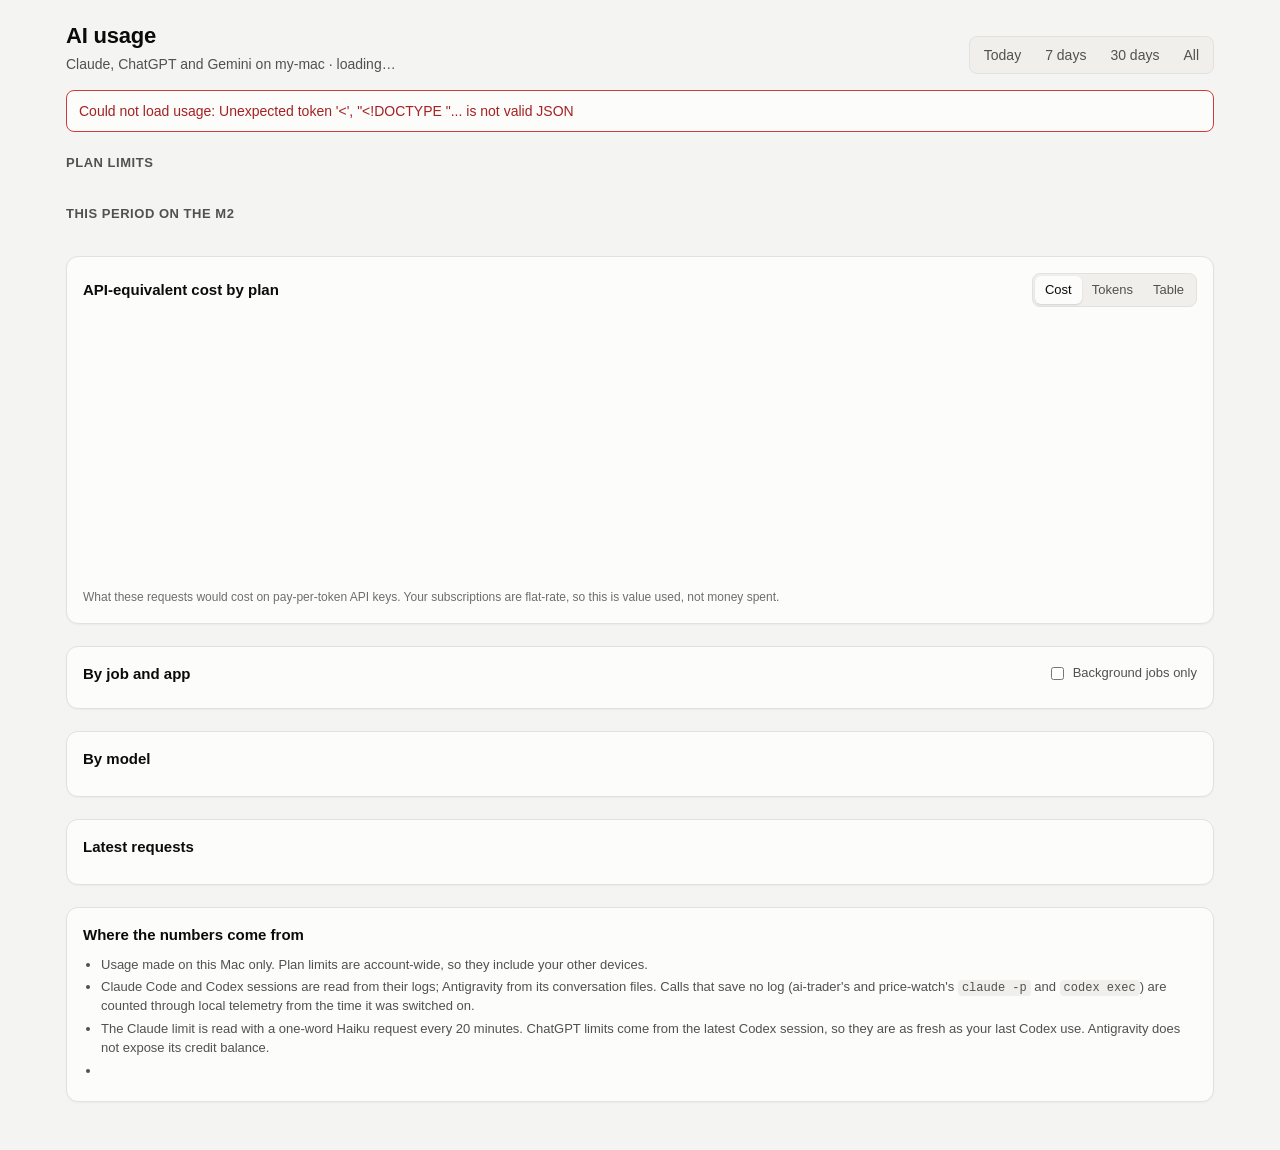
==== static/index.html @ 98f93e1a "AI usage dashboard: Claude, Codex and Antigravity usage, plan limits and job attribution" ====
<!doctype html>
<html lang="en">
<head>
<meta charset="utf-8">
<meta name="viewport" content="width=device-width, initial-scale=1">
<title>AI Usage</title>
<link rel="icon" href="icon.svg" type="image/svg+xml">
<link rel="stylesheet" href="style.css">
</head>
<body>
<div class="viz-root">
  <header class="top">
    <div class="title">
      <h1>AI usage</h1>
      <p class="sub">Claude, ChatGPT and Gemini on <span id="host">my-mac</span> · <span id="updated">loading…</span></p>
    </div>
    <div class="controls" role="group" aria-label="Time range">
      <button type="button" data-range="today">Today</button>
      <button type="button" data-range="7d">7 days</button>
      <button type="button" data-range="30d">30 days</button>
      <button type="button" data-range="all">All</button>
    </div>
  </header>

  <div id="error" class="banner" hidden></div>

  <section aria-labelledby="limits-h">
    <h2 id="limits-h">Plan limits</h2>
    <div id="plans" class="plans"></div>
  </section>

  <section aria-labelledby="totals-h">
    <h2 id="totals-h">This period on the M2</h2>
    <div id="tiles" class="tiles"></div>
  </section>

  <section aria-labelledby="chart-h" class="card chart-card">
    <div class="card-head">
      <h2 id="chart-h">API-equivalent cost by plan</h2>
      <div class="controls small" role="group" aria-label="Chart measure">
        <button type="button" data-metric="cost" aria-pressed="true">Cost</button>
        <button type="button" data-metric="tokens">Tokens</button>
        <button type="button" id="chart-table-toggle">Table</button>
      </div>
    </div>
    <div id="legend" class="legend"></div>
    <div id="chart" class="chart" aria-describedby="chart-note"></div>
    <div id="chart-table" class="table-wrap" hidden></div>
    <p id="chart-note" class="note">What these requests would cost on pay-per-token API keys. Your subscriptions are flat-rate, so this is value used, not money spent.</p>
  </section>

  <section aria-labelledby="jobs-h" class="card">
    <div class="card-head">
      <h2 id="jobs-h">By job and app</h2>
      <label class="check"><input type="checkbox" id="automated-only"> Background jobs only</label>
    </div>
    <div id="jobs" class="table-wrap"></div>
  </section>

  <section aria-labelledby="models-h" class="card">
    <h2 id="models-h">By model</h2>
    <div id="models" class="table-wrap"></div>
  </section>

  <section aria-labelledby="recent-h" class="card">
    <h2 id="recent-h">Latest requests</h2>
    <div id="recent" class="table-wrap"></div>
  </section>

  <section aria-labelledby="about-h" class="card about">
    <h2 id="about-h">Where the numbers come from</h2>
    <div id="sources"></div>
    <ul class="notes">
      <li>Usage made on this Mac only. Plan limits are account-wide, so they include your other devices.</li>
      <li>Claude Code and Codex sessions are read from their logs; Antigravity from its conversation files. Calls that save no log (ai-trader's and price-watch's <code>claude -p</code> and <code>codex exec</code>) are counted through local telemetry from the time it was switched on.</li>
      <li>The Claude limit is read with a one-word Haiku request every 20 minutes. ChatGPT limits come from the latest Codex session, so they are as fresh as your last Codex use. Antigravity does not expose its credit balance.</li>
      <li id="pricing-note"></li>
    </ul>
  </section>
  <div id="tooltip" class="tooltip" role="status" hidden></div>
</div>
<script src="app.js"></script>
</body>
</html>
---- static/style.css ----
:root {
  color-scheme: light;
  --page: #f4f4f2;
  --surface-1: #fcfcfb;
  --surface-2: #f0efec;
  --border: #e2e1dc;
  --grid: #e9e8e4;
  --text-primary: #0b0b0b;
  --text-secondary: #52514e;
  --text-muted: #6f6e69;
  --accent: #2a78d6;
  --plan-google: #2a78d6;
  --plan-claude: #eb6834;
  --plan-openai: #1baf7a;
  --good: #0ca30c;
  --warning: #fab219;
  --serious: #ec835a;
  --critical: #d03b3b;
  --good-text: #006300;
  --warning-text: #7a5200;
  --critical-text: #a42222;
  --meter-track: #e6e5e0;
  --shadow: 0 1px 2px rgba(0, 0, 0, .04);
}
@media (prefers-color-scheme: dark) {
  :root:not([data-theme="light"]) {
    color-scheme: dark;
    --page: #111110;
    --surface-1: #1a1a19;
    --surface-2: #232321;
    --border: #2f2f2c;
    --grid: #2a2a27;
    --text-primary: #f0efec;
    --text-secondary: #c3c2b7;
    --text-muted: #9a998f;
    --accent: #3987e5;
    --plan-google: #3987e5;
    --plan-claude: #d95926;
    --plan-openai: #199e70;
    --good-text: #4cc94c;
    --warning-text: #fab219;
    --critical-text: #f07a7a;
    --meter-track: #2c2c29;
    --shadow: none;
  }
}
:root[data-theme="dark"] {
  color-scheme: dark;
  --page: #111110;
  --surface-1: #1a1a19;
  --surface-2: #232321;
  --border: #2f2f2c;
  --grid: #2a2a27;
  --text-primary: #f0efec;
  --text-secondary: #c3c2b7;
  --text-muted: #9a998f;
  --accent: #3987e5;
  --plan-google: #3987e5;
  --plan-claude: #d95926;
  --plan-openai: #199e70;
  --good-text: #4cc94c;
  --warning-text: #fab219;
  --critical-text: #f07a7a;
  --meter-track: #2c2c29;
  --shadow: none;
}

* { box-sizing: border-box; }
html { -webkit-text-size-adjust: 100%; }
body {
  margin: 0;
  background: var(--page);
  color: var(--text-primary);
  font: 14px/1.45 -apple-system, BlinkMacSystemFont, "SF Pro Text", "Segoe UI", Roboto, sans-serif;
  font-variant-numeric: tabular-nums;
}
.viz-root { max-width: 1180px; margin: 0 auto; padding: 20px 16px 48px; }
h1 { font-size: 22px; margin: 0; letter-spacing: -.01em; }
h2 { font-size: 13px; font-weight: 600; color: var(--text-secondary); text-transform: uppercase; letter-spacing: .04em; margin: 0 0 10px; }
.card h2 { text-transform: none; letter-spacing: 0; font-size: 15px; color: var(--text-primary); }
section { margin-top: 22px; }
.sub { margin: 2px 0 0; color: var(--text-secondary); }
code { font: 12px ui-monospace, SFMono-Regular, Menlo, monospace; background: var(--surface-2); padding: 1px 4px; border-radius: 4px; }

.top { display: flex; flex-wrap: wrap; gap: 12px; align-items: flex-end; justify-content: space-between; }
.controls { display: inline-flex; background: var(--surface-2); border: 1px solid var(--border); border-radius: 8px; padding: 2px; }
.controls button {
  appearance: none; border: 0; background: transparent; color: var(--text-secondary);
  font: inherit; font-weight: 500; padding: 6px 12px; border-radius: 6px; cursor: pointer; min-height: 32px;
}
.controls button[aria-pressed="true"] { background: var(--surface-1); color: var(--text-primary); box-shadow: 0 1px 2px rgba(0,0,0,.12); }
.controls button:focus-visible, .check input:focus-visible, tr.expandable:focus-visible { outline: 2px solid var(--accent); outline-offset: 2px; }
.controls.small button { padding: 4px 10px; min-height: 28px; font-size: 13px; }

.banner { margin-top: 16px; padding: 10px 12px; border-radius: 8px; border: 1px solid var(--critical); color: var(--critical-text); background: var(--surface-1); }

.card, .plan, .tile { background: var(--surface-1); border: 1px solid var(--border); border-radius: 12px; box-shadow: var(--shadow); }
.card { padding: 16px; }
.card-head { display: flex; flex-wrap: wrap; gap: 8px 16px; align-items: center; justify-content: space-between; margin-bottom: 8px; }
.card-head h2 { margin: 0; }

.plans { display: grid; grid-template-columns: repeat(auto-fit, minmax(260px, 1fr)); gap: 12px; }
.plan { padding: 14px 16px; }
.plan-head { display: flex; align-items: center; gap: 8px; margin-bottom: 10px; }
.plan-head strong { font-size: 15px; }
.swatch { width: 10px; height: 10px; border-radius: 3px; flex: none; }
.plan-head .price { margin-left: auto; color: var(--text-muted); font-size: 12px; }
.meter { margin: 10px 0; }
.meter-top { display: flex; justify-content: space-between; gap: 8px; font-size: 13px; }
.meter-top .pct { font-weight: 600; }
.meter-track { position: relative; height: 8px; border-radius: 4px; background: var(--meter-track); margin-top: 5px; overflow: hidden; }
.meter-fill { position: absolute; inset: 0 auto 0 0; border-radius: 4px; }
.meter-sub { display: flex; justify-content: space-between; gap: 8px; color: var(--text-muted); font-size: 12px; margin-top: 4px; }
.status { display: inline-flex; align-items: center; gap: 4px; font-size: 12px; font-weight: 600; }
.status svg { width: 12px; height: 12px; }
.status.good { color: var(--good-text); } .status.warning { color: var(--warning-text); } .status.critical, .status.serious { color: var(--critical-text); }
.plan-foot { margin-top: 10px; padding-top: 10px; border-top: 1px solid var(--border); color: var(--text-secondary); font-size: 13px; display: grid; gap: 2px; }
.plan-foot b { color: var(--text-primary); font-weight: 600; }
.muted { color: var(--text-muted); }

.tiles { display: grid; grid-template-columns: repeat(auto-fit, minmax(150px, 1fr)); gap: 12px; }
.tile { padding: 14px 16px; }
.tile .label { color: var(--text-secondary); font-size: 13px; }
.tile .value { font-size: 26px; font-weight: 650; letter-spacing: -.02em; margin-top: 2px; }
.tile .hint { color: var(--text-muted); font-size: 12px; margin-top: 2px; }

.chart-card { margin-top: 22px; }
.legend { display: flex; flex-wrap: wrap; gap: 6px 16px; margin: 4px 0 6px; font-size: 13px; color: var(--text-secondary); }
.legend span { display: inline-flex; align-items: center; gap: 6px; }
.chart { position: relative; width: 100%; height: 260px; }
.chart svg { display: block; width: 100%; height: 100%; overflow: visible; }
.chart .axis text { fill: var(--text-muted); font-size: 11px; }
.chart .grid line { stroke: var(--grid); stroke-width: 1; }
.chart .baseline { stroke: var(--border); stroke-width: 1; }
.chart .band { fill: var(--text-primary); opacity: 0; }
.chart .band.on { opacity: .05; }
.chart .hit { fill: transparent; cursor: crosshair; }
.chart .empty { fill: var(--text-muted); font-size: 13px; }
.note { color: var(--text-muted); font-size: 12px; margin: 8px 0 0; }

.table-wrap { overflow-x: auto; -webkit-overflow-scrolling: touch; }
table { width: 100%; border-collapse: collapse; font-size: 13px; }
th, td { padding: 8px 10px; text-align: left; border-bottom: 1px solid var(--border); white-space: nowrap; }
th { color: var(--text-muted); font-weight: 500; font-size: 12px; }
td.num, th.num { text-align: right; }
td.wrap { white-space: normal; min-width: 180px; }
tr.expandable { cursor: pointer; }
tr.expandable:hover td { background: var(--surface-2); }
tr.child td { color: var(--text-secondary); background: var(--surface-2); font-size: 12px; }
tr.child td:first-child { padding-left: 28px; }
.tag { display: inline-block; font-size: 11px; color: var(--text-secondary); border: 1px solid var(--border); border-radius: 999px; padding: 0 7px; margin-left: 6px; vertical-align: 1px; }
.chev { display: inline-block; width: 12px; color: var(--text-muted); transition: transform .15s; }
tr[aria-expanded="true"] .chev { transform: rotate(90deg); }
.dot { display: inline-block; width: 8px; height: 8px; border-radius: 2px; margin-right: 6px; vertical-align: 0; }
.check { display: inline-flex; gap: 6px; align-items: center; color: var(--text-secondary); font-size: 13px; cursor: pointer; }
.detail { color: var(--text-muted); font-size: 12px; }

.about ul.notes { margin: 10px 0 0; padding-left: 18px; color: var(--text-secondary); font-size: 13px; }
.about li { margin: 4px 0; }
.sources { display: grid; grid-template-columns: repeat(auto-fit, minmax(210px, 1fr)); gap: 8px; }
.source { background: var(--surface-2); border-radius: 8px; padding: 8px 10px; font-size: 12px; color: var(--text-secondary); }
.source b { color: var(--text-primary); font-size: 13px; }

.tooltip {
  position: fixed; z-index: 10; pointer-events: none; min-width: 170px; max-width: 280px;
  background: var(--surface-1); color: var(--text-primary); border: 1px solid var(--border); border-radius: 8px;
  box-shadow: 0 6px 20px rgba(0,0,0,.18); padding: 8px 10px; font-size: 12px;
}
.tooltip .t-head { font-weight: 600; margin-bottom: 4px; }
.tooltip .t-row { display: flex; justify-content: space-between; gap: 12px; }
.tooltip .t-row span:first-child { display: inline-flex; align-items: center; gap: 6px; color: var(--text-secondary); }
.tooltip .t-total { border-top: 1px solid var(--border); margin-top: 4px; padding-top: 4px; font-weight: 600; }

@media (max-width: 560px) {
  h1 { font-size: 20px; }
  .top { align-items: stretch; }
  .top .controls { width: 100%; }
  .top .controls button { flex: 1; padding: 6px 4px; }
  .tile .value { font-size: 22px; }
  .chart { height: 220px; }
  th, td { padding: 7px 8px; }
  .hide-sm { display: none; }
}
@media (forced-colors: active) {
  .meter-fill, .swatch, .dot { forced-color-adjust: none; }
}
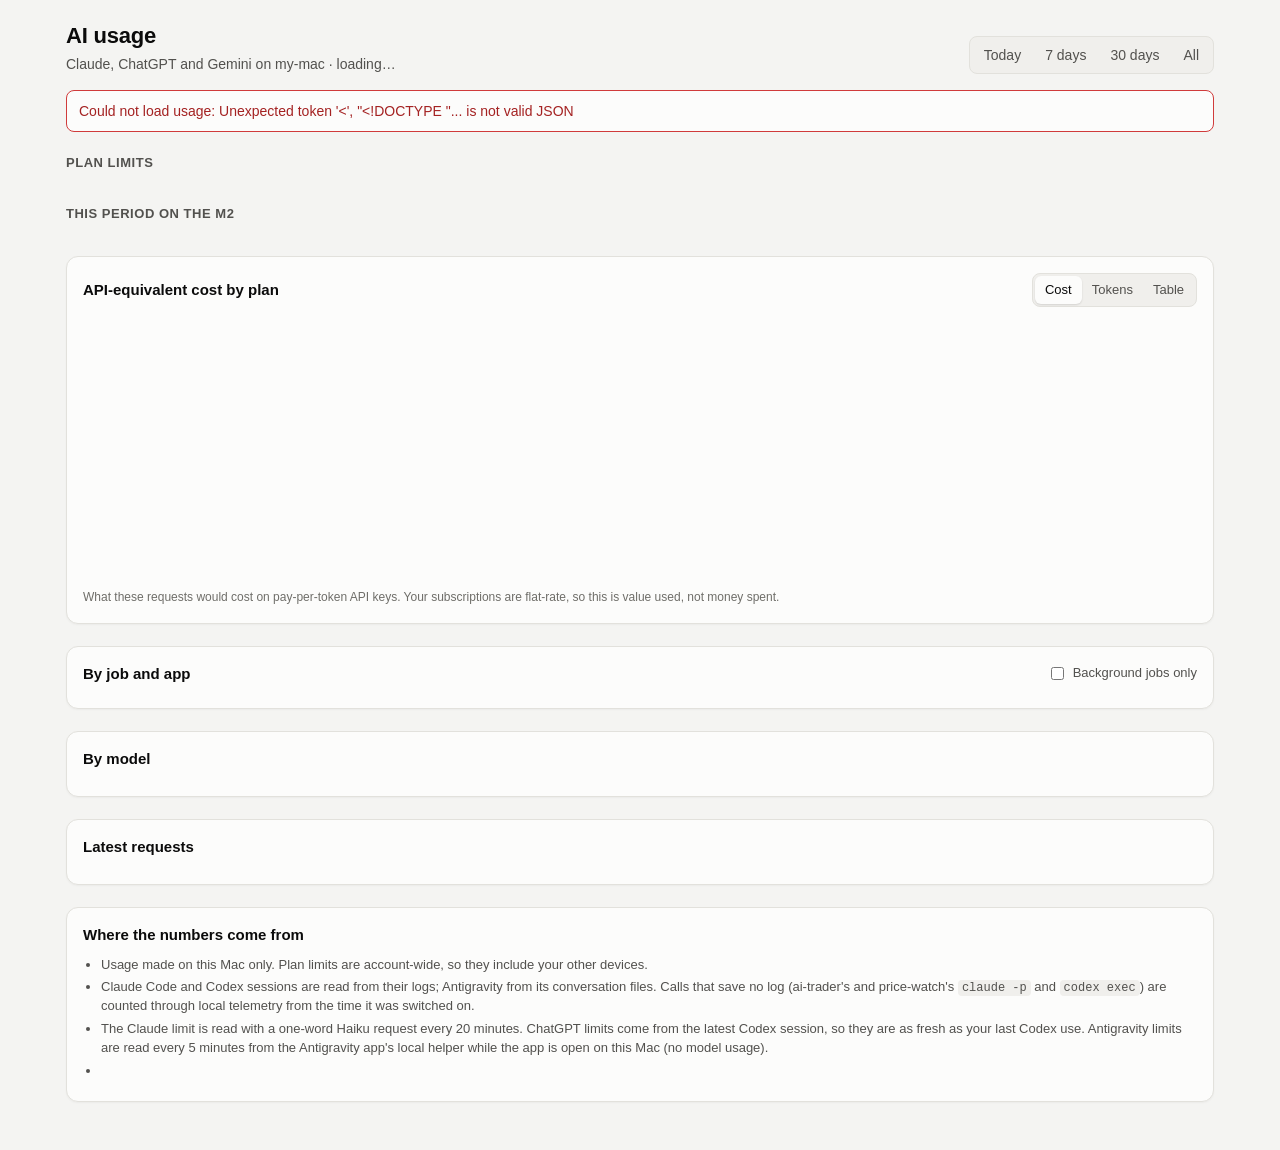
==== commit 6fa54ad6: "Antigravity plan limits from the local language server; re-attribute stored events when job rules ch" ====
--- a/static/index.html
+++ b/static/index.html
@@ -73,7 +73,7 @@
     <ul class="notes">
       <li>Usage made on this Mac only. Plan limits are account-wide, so they include your other devices.</li>
       <li>Claude Code and Codex sessions are read from their logs; Antigravity from its conversation files. Calls that save no log (ai-trader's and price-watch's <code>claude -p</code> and <code>codex exec</code>) are counted through local telemetry from the time it was switched on.</li>
-      <li>The Claude limit is read with a one-word Haiku request every 20 minutes. ChatGPT limits come from the latest Codex session, so they are as fresh as your last Codex use. Antigravity does not expose its credit balance.</li>
+      <li>The Claude limit is read with a one-word Haiku request every 20 minutes. ChatGPT limits come from the latest Codex session, so they are as fresh as your last Codex use. Antigravity limits are read every 5 minutes from the Antigravity app's local helper while the app is open on this Mac (no model usage).</li>
       <li id="pricing-note"></li>
     </ul>
   </section>
--- a/static/style.css
+++ b/static/style.css
@@ -106,6 +106,7 @@
 .swatch { width: 10px; height: 10px; border-radius: 3px; flex: none; }
 .plan-head .price { margin-left: auto; color: var(--text-muted); font-size: 12px; }
 .meter { margin: 10px 0; }
+.group { margin: 12px 0 -4px; font-size: 12px; font-weight: 600; color: var(--text-secondary); }
 .meter-top { display: flex; justify-content: space-between; gap: 8px; font-size: 13px; }
 .meter-top .pct { font-weight: 600; }
 .meter-track { position: relative; height: 8px; border-radius: 4px; background: var(--meter-track); margin-top: 5px; overflow: hidden; }
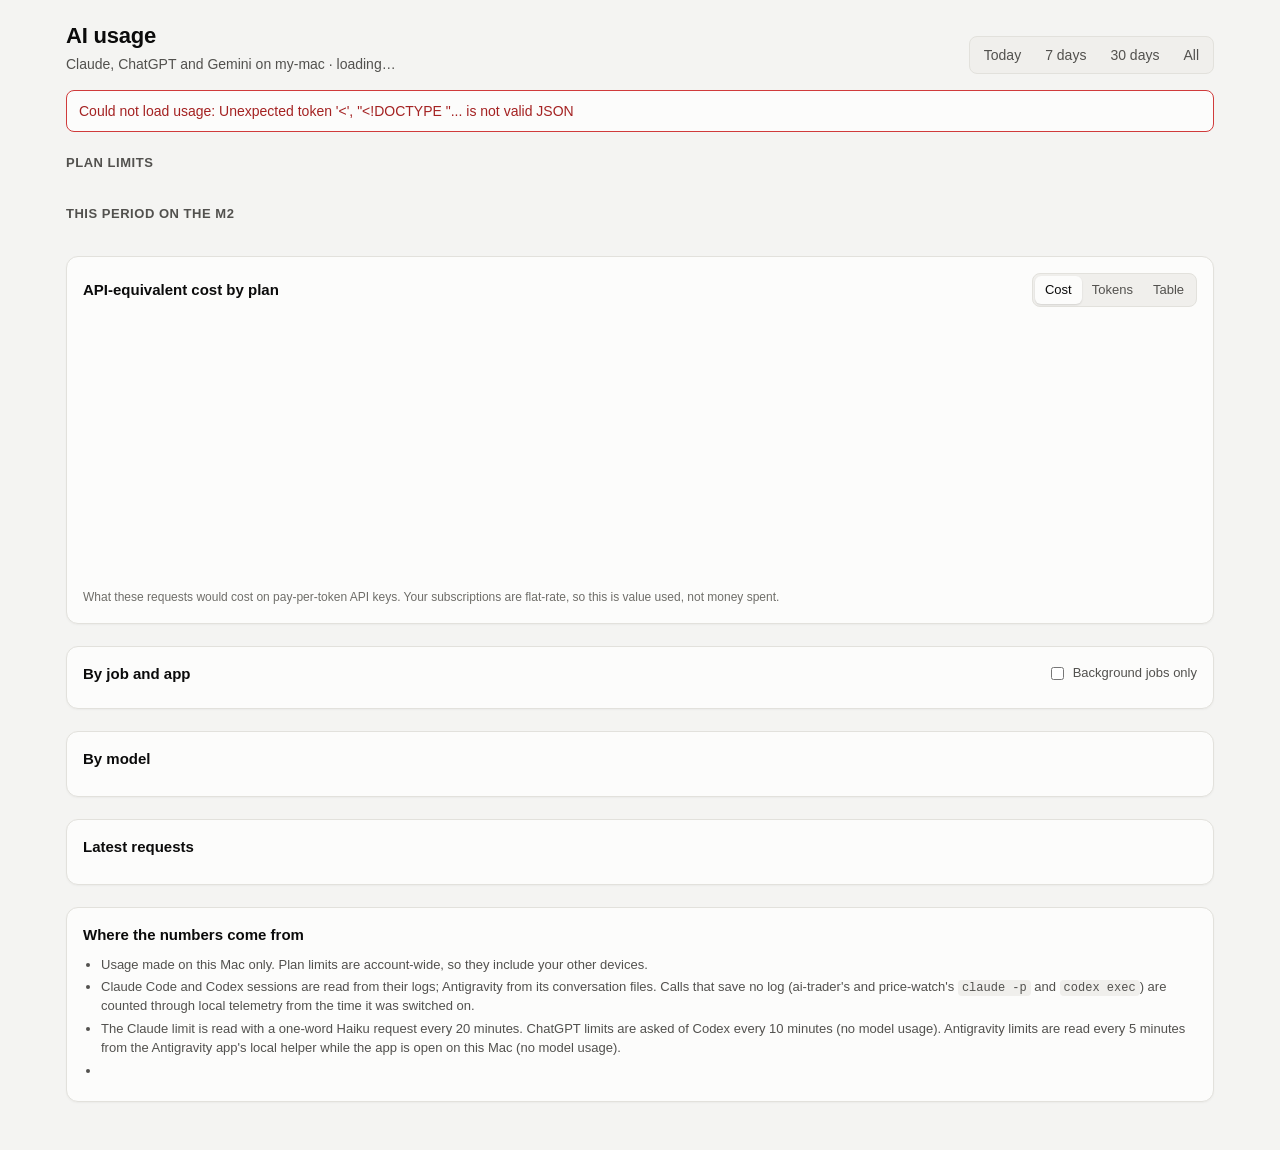
==== commit 938e376c: "Read ChatGPT plan limits from codex app-server every 10 minutes instead of only from local session l" ====
--- a/static/index.html
+++ b/static/index.html
@@ -73,7 +73,7 @@
     <ul class="notes">
       <li>Usage made on this Mac only. Plan limits are account-wide, so they include your other devices.</li>
       <li>Claude Code and Codex sessions are read from their logs; Antigravity from its conversation files. Calls that save no log (ai-trader's and price-watch's <code>claude -p</code> and <code>codex exec</code>) are counted through local telemetry from the time it was switched on.</li>
-      <li>The Claude limit is read with a one-word Haiku request every 20 minutes. ChatGPT limits come from the latest Codex session, so they are as fresh as your last Codex use. Antigravity limits are read every 5 minutes from the Antigravity app's local helper while the app is open on this Mac (no model usage).</li>
+      <li>The Claude limit is read with a one-word Haiku request every 20 minutes. ChatGPT limits are asked of Codex every 10 minutes (no model usage). Antigravity limits are read every 5 minutes from the Antigravity app's local helper while the app is open on this Mac (no model usage).</li>
       <li id="pricing-note"></li>
     </ul>
   </section>
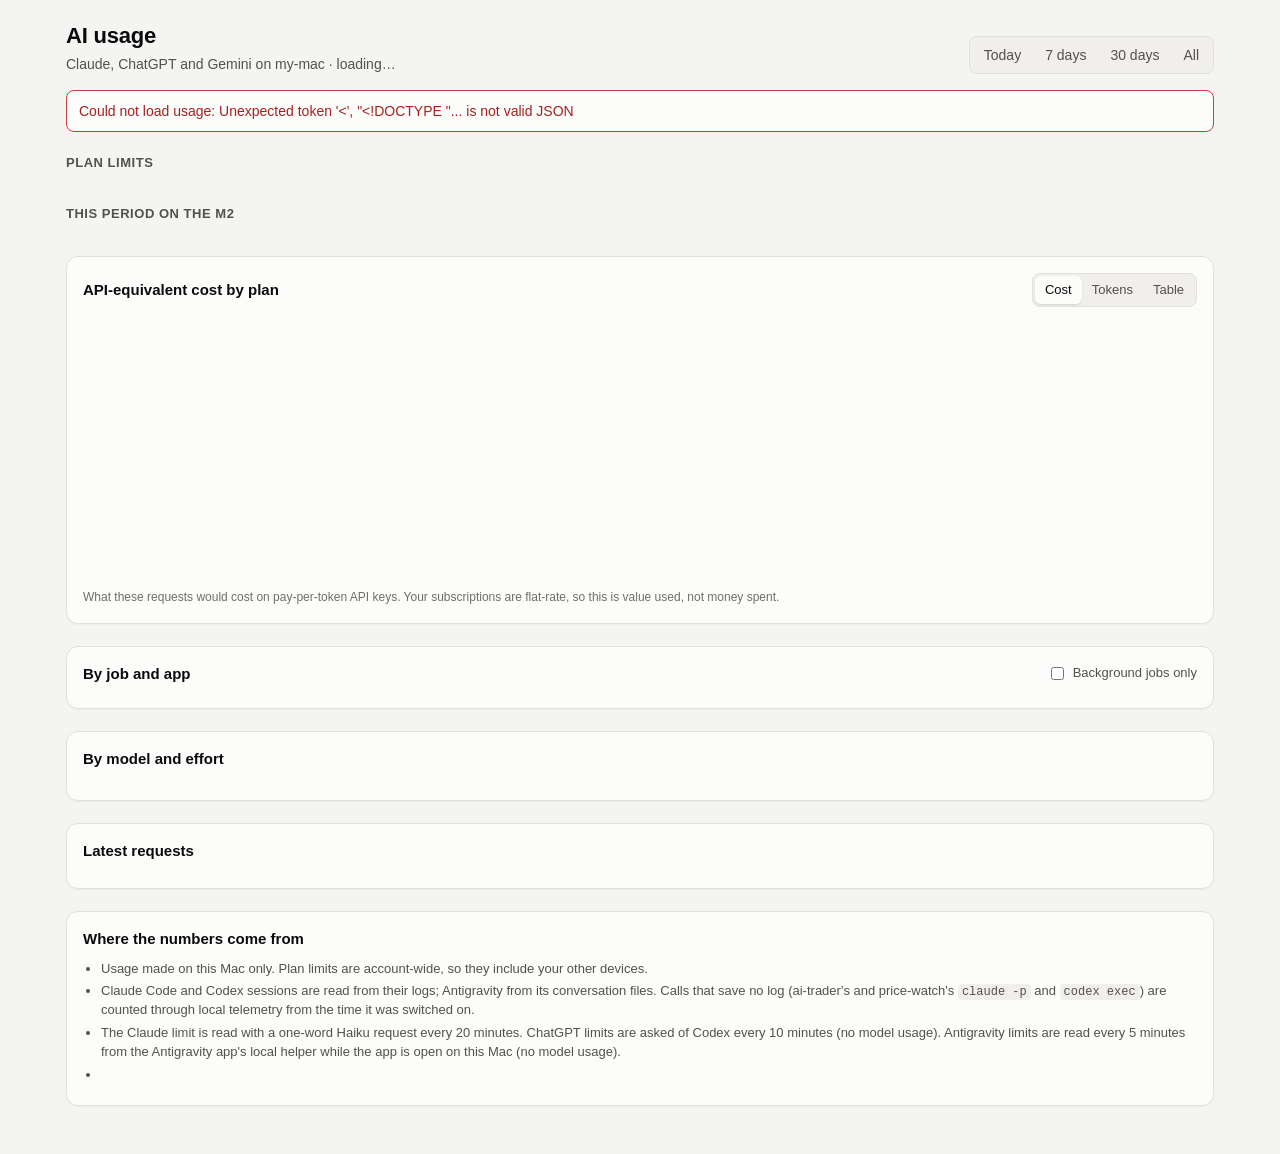
==== commit 5cf06488: "Break usage down by model and reasoning effort; effort recorded from Claude, Codex, telemetry and An" ====
--- a/static/index.html
+++ b/static/index.html
@@ -58,7 +58,8 @@
   </section>
 
   <section aria-labelledby="models-h" class="card">
-    <h2 id="models-h">By model</h2>
+    <h2 id="models-h">By model and effort</h2>
+    <div id="effort-mix" class="effort-mix"></div>
     <div id="models" class="table-wrap"></div>
   </section>
 
--- a/static/style.css
+++ b/static/style.css
@@ -185,3 +185,27 @@
 @media (forced-colors: active) {
   .meter-fill, .swatch, .dot { forced-color-adjust: none; }
 }
+
+/* Effort is ordinal: one blue ramp, more effort is darker (light mode) or brighter (dark mode). */
+:root { --e-low: #86b6ef; --e-medium: #5598e7; --e-high: #2a78d6; --e-xhigh: #1c5cab; --e-max: #104281; --e-auto: #9a998f; --e-unknown: #d4d3cd; }
+@media (prefers-color-scheme: dark) {
+  :root:not([data-theme="light"]) { --e-low: #184f95; --e-medium: #256abf; --e-high: #3987e5; --e-xhigh: #6da7ec; --e-max: #9ec5f4; --e-auto: #7a7974; --e-unknown: #3a3a37; }
+}
+:root[data-theme="dark"] { --e-low: #184f95; --e-medium: #256abf; --e-high: #3987e5; --e-xhigh: #6da7ec; --e-max: #9ec5f4; --e-auto: #7a7974; --e-unknown: #3a3a37; }
+.effort { display: inline-flex; align-items: center; gap: 5px; font-size: 11px; font-weight: 600; color: var(--text-secondary); border: 1px solid var(--border); border-radius: 999px; padding: 0 8px 0 6px; margin-left: 4px; vertical-align: 1px; white-space: nowrap; }
+.effort::before { content: ""; width: 8px; height: 8px; border-radius: 2px; background: var(--e-unknown); }
+.e-low::before, .seg.e-low { background: var(--e-low); }
+.e-medium::before, .seg.e-medium { background: var(--e-medium); }
+.e-high::before, .seg.e-high { background: var(--e-high); }
+.e-xhigh::before, .seg.e-xhigh { background: var(--e-xhigh); }
+.e-max::before, .seg.e-max { background: var(--e-max); }
+.e-auto::before, .seg.e-auto { background: var(--e-auto); }
+.e-unknown::before, .seg.e-unknown { background: var(--e-unknown); }
+tr.child .effort { margin-left: 0; }
+.effort-mix { margin: 4px 0 14px; }
+.mix-label { font-size: 12px; color: var(--text-muted); margin-bottom: 6px; }
+.mix-bar { display: flex; gap: 2px; height: 12px; border-radius: 4px; overflow: hidden; background: var(--meter-track); }
+.mix-bar .seg { display: block; height: 100%; min-width: 2px; }
+.mix-legend { display: flex; flex-wrap: wrap; gap: 6px 16px; margin-top: 8px; font-size: 12px; color: var(--text-primary); }
+.mix-legend .effort { margin-left: 0; }
+tr.model-row td { font-weight: 500; }
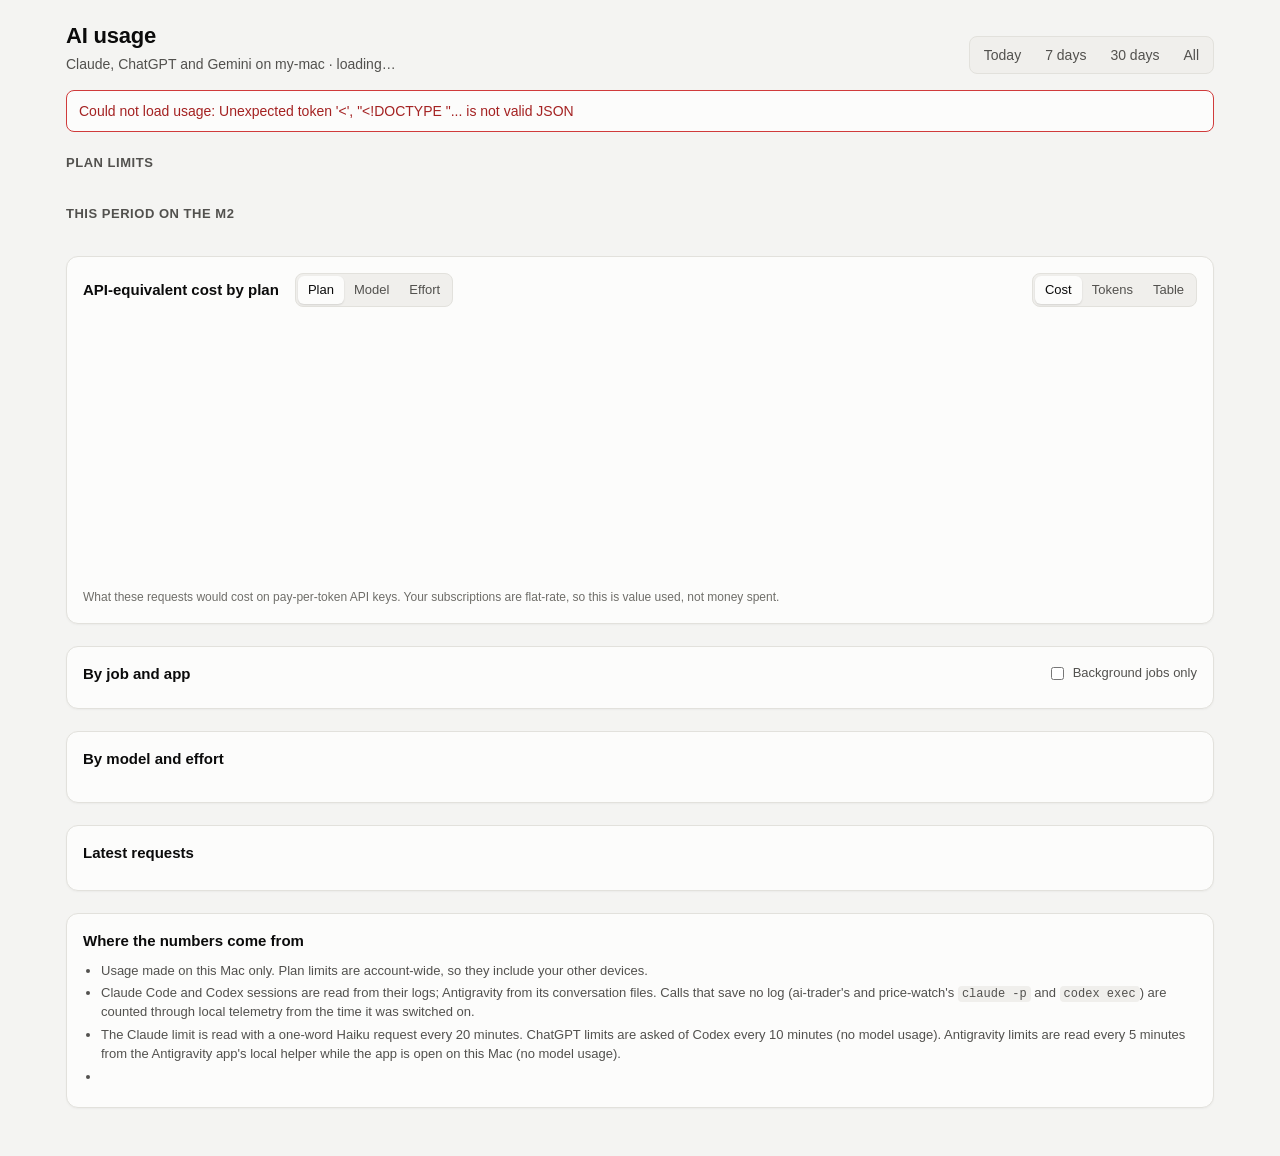
==== commit 0969ad6e: "Charts by model and effort: group the daily chart by plan, model or effort, and split each model's b" ====
--- a/static/index.html
+++ b/static/index.html
@@ -37,6 +37,11 @@
   <section aria-labelledby="chart-h" class="card chart-card">
     <div class="card-head">
       <h2 id="chart-h">API-equivalent cost by plan</h2>
+      <div class="controls small" role="group" aria-label="Group chart by">
+        <button type="button" data-group="plan" aria-pressed="true">Plan</button>
+        <button type="button" data-group="model">Model</button>
+        <button type="button" data-group="effort">Effort</button>
+      </div>
       <div class="controls small" role="group" aria-label="Chart measure">
         <button type="button" data-metric="cost" aria-pressed="true">Cost</button>
         <button type="button" data-metric="tokens">Tokens</button>
@@ -60,6 +65,7 @@
   <section aria-labelledby="models-h" class="card">
     <h2 id="models-h">By model and effort</h2>
     <div id="effort-mix" class="effort-mix"></div>
+    <div id="model-effort-chart" class="me-chart"></div>
     <div id="models" class="table-wrap"></div>
   </section>
 
--- a/static/style.css
+++ b/static/style.css
@@ -209,3 +209,23 @@
 .mix-legend { display: flex; flex-wrap: wrap; gap: 6px 16px; margin-top: 8px; font-size: 12px; color: var(--text-primary); }
 .mix-legend .effort { margin-left: 0; }
 tr.model-row td { font-weight: 500; }
+#models td.wrap { min-width: 0; }
+/* Categorical series (reference palette, fixed order) for the chart grouped by model. */
+:root { --cat-1: #2a78d6; --cat-2: #eb6834; --cat-3: #1baf7a; --cat-4: #eda100; --cat-5: #e87ba4; --cat-6: #008300; --cat-7: #6250d6; --cat-8: #e34948; --cat-other: #b9b8b1; }
+@media (prefers-color-scheme: dark) {
+  :root:not([data-theme="light"]) { --cat-1: #3987e5; --cat-2: #d95926; --cat-3: #199e70; --cat-4: #c98500; --cat-5: #d55181; --cat-6: #008300; --cat-7: #9085e9; --cat-8: #e66767; --cat-other: #5a5955; }
+}
+:root[data-theme="dark"] { --cat-1: #3987e5; --cat-2: #d95926; --cat-3: #199e70; --cat-4: #c98500; --cat-5: #d55181; --cat-6: #008300; --cat-7: #9085e9; --cat-8: #e66767; --cat-other: #5a5955; }
+.card-head .controls + .controls { margin-left: auto; }
+.me-chart { margin: 4px 0 16px; }
+.me-row { display: grid; grid-template-columns: 170px 1fr 72px; gap: 10px; align-items: center; margin: 7px 0; font-size: 13px; }
+.me-name { overflow: hidden; text-overflow: ellipsis; white-space: nowrap; color: var(--text-primary); }
+.me-track { height: 14px; }
+.me-bar { display: flex; gap: 2px; height: 100%; border-radius: 0 4px 4px 0; overflow: hidden; }
+.me-bar .seg { display: block; height: 100%; min-width: 2px; cursor: crosshair; }
+.me-value { text-align: right; color: var(--text-secondary); }
+@media (max-width: 560px) {
+  .me-row { grid-template-columns: 1fr 64px; gap: 2px 8px; }
+  .me-name { grid-column: 1 / -1; font-size: 12px; color: var(--text-secondary); }
+}
+
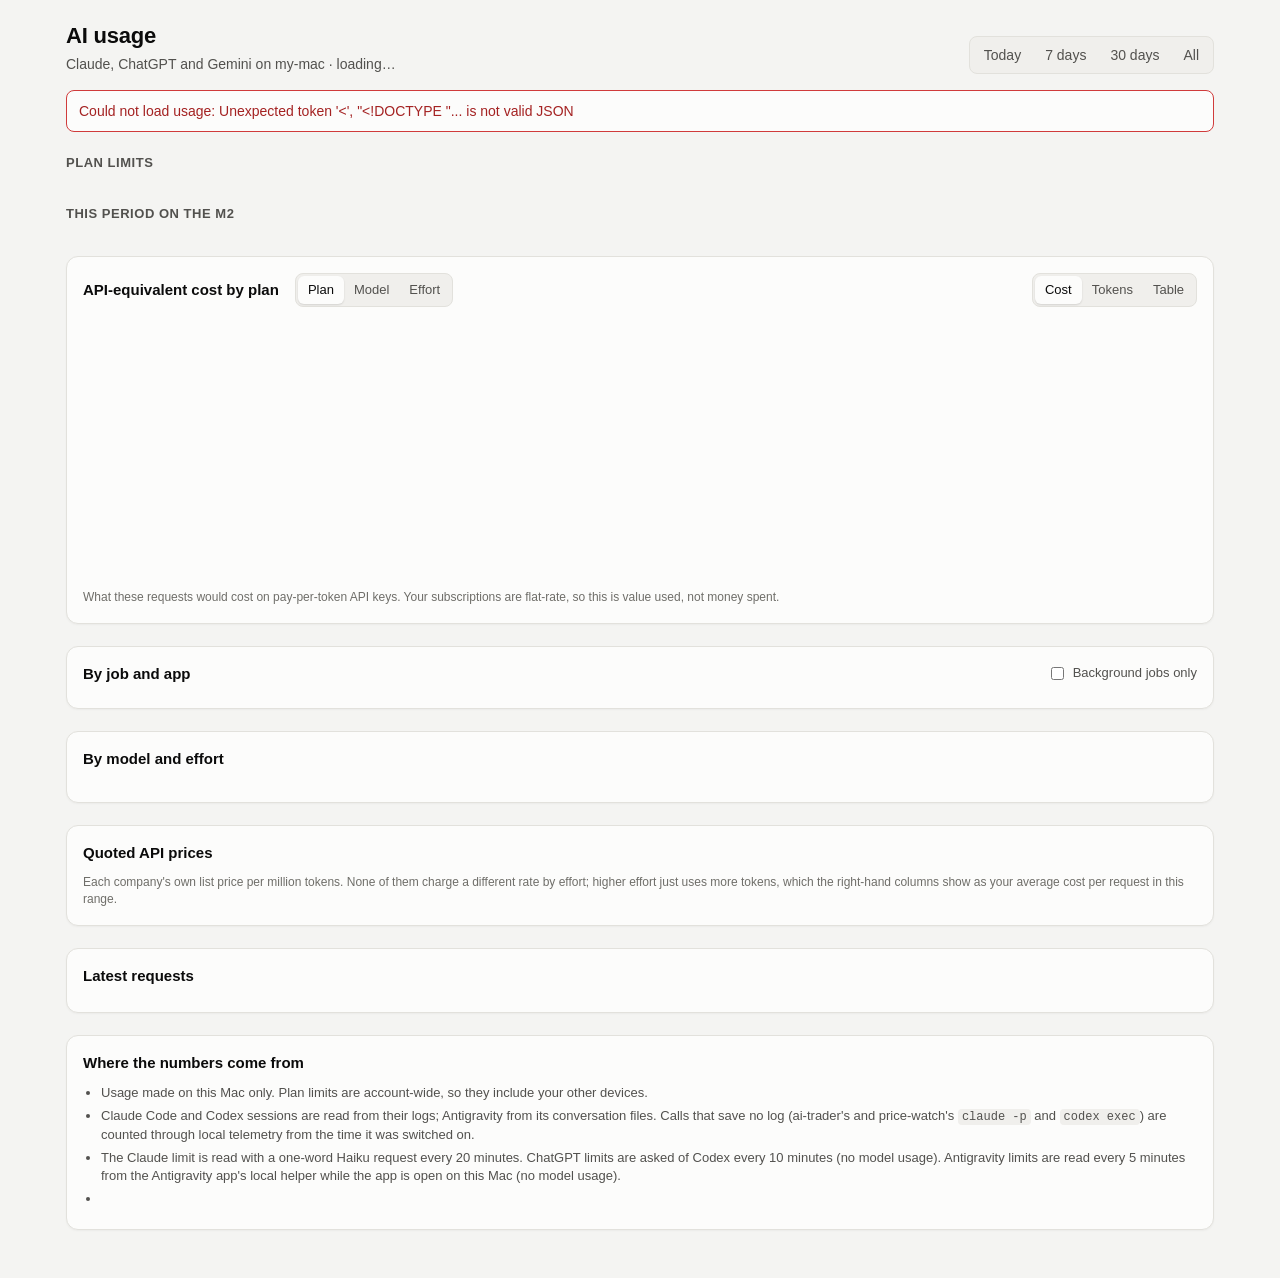
==== commit ae5a4125: "Quoted API price table for Sol, Flash, Argon, Opus and Astra from the official pages, with average c" ====
--- a/static/index.html
+++ b/static/index.html
@@ -69,6 +69,12 @@
     <div id="models" class="table-wrap"></div>
   </section>
 
+  <section aria-labelledby="prices-h" class="card">
+    <h2 id="prices-h">Quoted API prices</h2>
+    <p class="note">Each company's own list price per million tokens. None of them charge a different rate by effort; higher effort just uses more tokens, which the right-hand columns show as your average cost per request in this range.</p>
+    <div id="prices" class="table-wrap"></div>
+  </section>
+
   <section aria-labelledby="recent-h" class="card">
     <h2 id="recent-h">Latest requests</h2>
     <div id="recent" class="table-wrap"></div>
--- a/static/style.css
+++ b/static/style.css
@@ -228,4 +228,10 @@
   .me-row { grid-template-columns: 1fr 64px; gap: 2px 8px; }
   .me-name { grid-column: 1 / -1; font-size: 12px; color: var(--text-secondary); }
 }
-
+table.prices th.group-h { text-align: center; border-bottom: 1px solid var(--border); color: var(--text-secondary); }
+table.prices th .effort { margin-left: 0; }
+table.prices td.wrap { min-width: 200px; }
+table.prices .sticky { position: sticky; left: 0; background: var(--surface-1); z-index: 1; }
+.card .note a { color: var(--accent); }
+@media (max-width: 560px) { table.prices td.wrap { min-width: 150px; } }
+
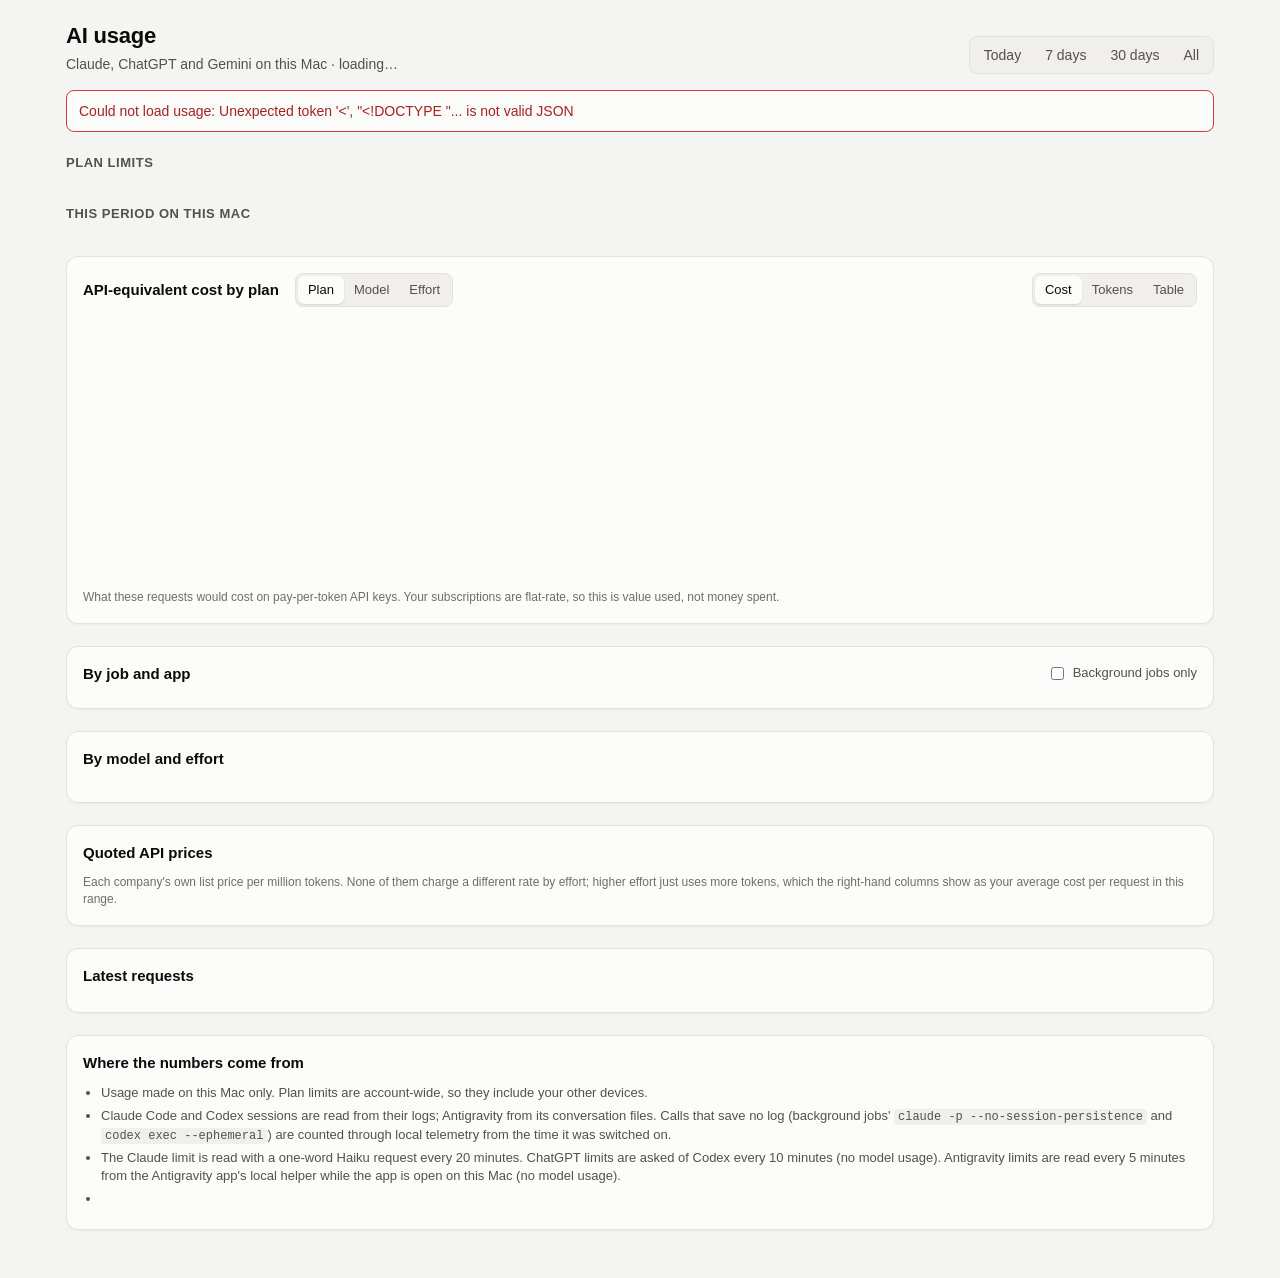
==== commit 76666b85: "Prepare for open source: machine settings and job rules in ignored local files, demo data, docs, lic" ====
--- a/static/index.html
+++ b/static/index.html
@@ -12,7 +12,7 @@
   <header class="top">
     <div class="title">
       <h1>AI usage</h1>
-      <p class="sub">Claude, ChatGPT and Gemini on <span id="host">my-mac</span> · <span id="updated">loading…</span></p>
+      <p class="sub">Claude, ChatGPT and Gemini on <span id="host">this Mac</span> · <span id="updated">loading…</span></p>
     </div>
     <div class="controls" role="group" aria-label="Time range">
       <button type="button" data-range="today">Today</button>
@@ -30,7 +30,7 @@
   </section>
 
   <section aria-labelledby="totals-h">
-    <h2 id="totals-h">This period on the M2</h2>
+    <h2 id="totals-h">This period on this Mac</h2>
     <div id="tiles" class="tiles"></div>
   </section>
 
@@ -85,7 +85,7 @@
     <div id="sources"></div>
     <ul class="notes">
       <li>Usage made on this Mac only. Plan limits are account-wide, so they include your other devices.</li>
-      <li>Claude Code and Codex sessions are read from their logs; Antigravity from its conversation files. Calls that save no log (ai-trader's and price-watch's <code>claude -p</code> and <code>codex exec</code>) are counted through local telemetry from the time it was switched on.</li>
+      <li>Claude Code and Codex sessions are read from their logs; Antigravity from its conversation files. Calls that save no log (background jobs' <code>claude -p --no-session-persistence</code> and <code>codex exec --ephemeral</code>) are counted through local telemetry from the time it was switched on.</li>
       <li>The Claude limit is read with a one-word Haiku request every 20 minutes. ChatGPT limits are asked of Codex every 10 minutes (no model usage). Antigravity limits are read every 5 minutes from the Antigravity app's local helper while the app is open on this Mac (no model usage).</li>
       <li id="pricing-note"></li>
     </ul>
